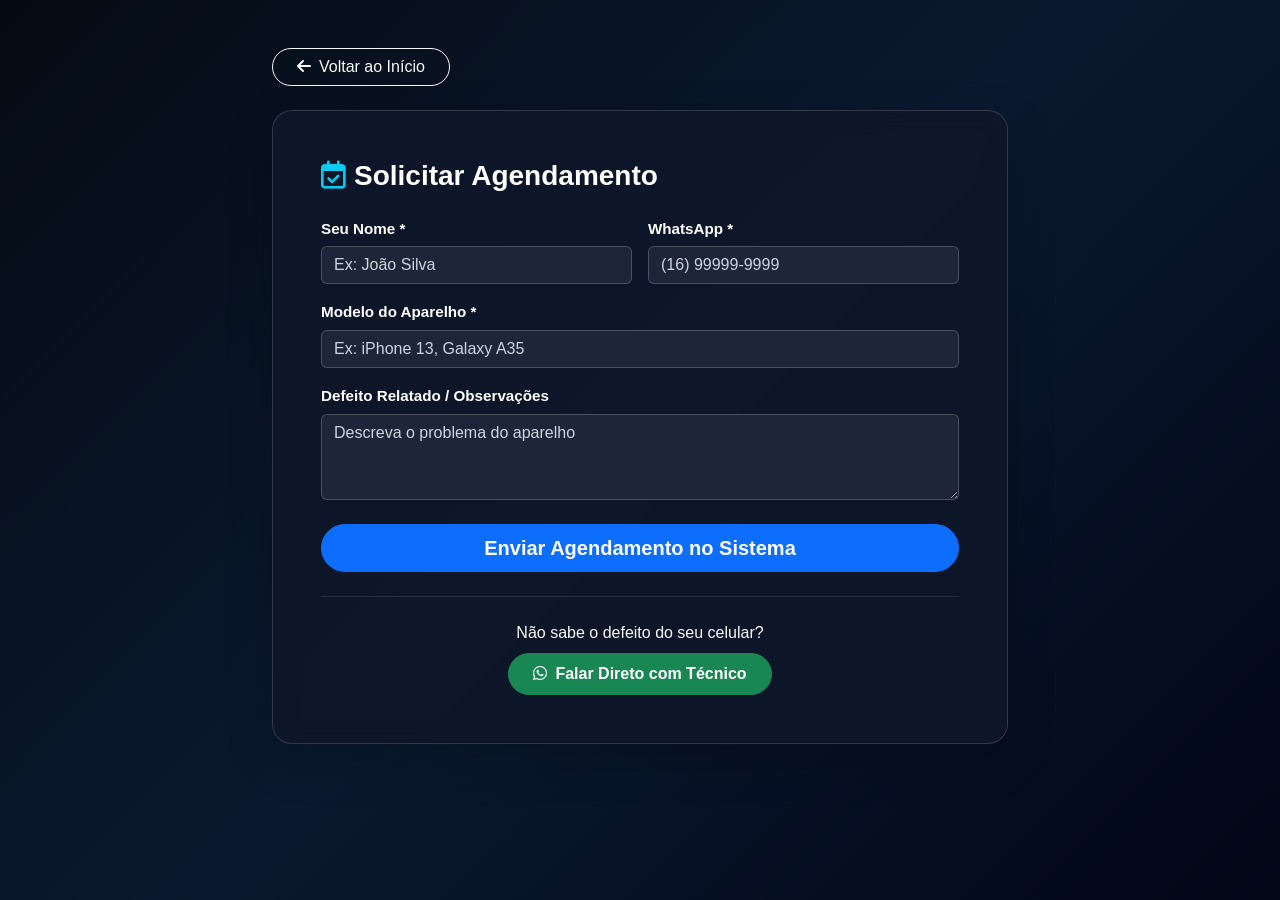
==== agendar.html @ 2a11ffaa "Versão final com API C# e Painel do Técnico" ====
<!DOCTYPE html>
<html lang="pt-BR">
<head>
    <meta charset="UTF-8">
    <meta name="viewport" content="width=device-width, initial-scale=1.0">
    <title>Agendar Serviço - ABM Tech</title>
    
    <!-- Bootstrap e FontAwesome -->
    <link href="https://cdn.jsdelivr.net/npm/bootstrap@5.3.0/dist/css/bootstrap.min.css" rel="stylesheet">
    <link rel="stylesheet" href="https://cdnjs.cloudflare.com/ajax/libs/font-awesome/6.4.0/css/all.min.css">
    
    <!-- CSS externo -->
    <link rel="stylesheet" href="style.css">
</head>
<body>

<div class="container py-5">
    <div class="row justify-content-center">
        <div class="col-md-8">
            <a href="index.html" class="btn btn-outline-light mb-4 rounded-pill px-4">
                <i class="fa-solid fa-arrow-left me-2"></i>Voltar ao Início
            </a>
            
            <div class="card card-dark p-4 p-md-5 shadow-lg">
                <h3 class="fw-bold mb-4 text-white">
                    <i class="fa-regular fa-calendar-check me-2 text-info"></i>Solicitar Agendamento
                </h3>
                
                <form id="formAgendamento">
                    <div class="row g-3">
                        <div class="col-md-6">
                            <label class="form-label">Seu Nome *</label>
                            <input type="text" class="form-control" id="nomeCliente" placeholder="Ex: João Silva" required>
                        </div>
                        <div class="col-md-6">
                            <label class="form-label">WhatsApp *</label>
                            <input type="text" class="form-control" id="whatsappCliente" placeholder="(16) 99999-9999" required>
                        </div>
                        <div class="col-12">
                            <label class="form-label">Modelo do Aparelho *</label>
                            <input type="text" class="form-control" id="modeloAparelho" placeholder="Ex: iPhone 13, Galaxy A35" required>
                        </div>
                        <div class="col-12">
                            <label class="form-label">Defeito Relatado / Observações</label>
                            <textarea class="form-control" id="defeitoRelatado" rows="3" placeholder="Descreva o problema do aparelho"></textarea>
                        </div>
                        <div class="col-12 mt-4">
                            <button type="button" onclick="enviarAgendamento()" class="btn btn-primary btn-lg w-100 fw-bold rounded-pill">
                                Enviar Agendamento no Sistema
                            </button>
                        </div>
                    </div>
                </form>

                <hr class="my-4 border-secondary">

                <div class="text-center">
                    <p class="text-light mb-2">Não sabe o defeito do seu celular?</p>
                    <button onclick="abrirWhatsapp()" class="btn btn-success fw-bold rounded-pill px-4 py-2">
                        <i class="fa-brands fa-whatsapp me-2"></i>Falar Direto com Técnico
                    </button>
                </div>

                <div id="resultadoAgendamento" class="mt-4 alert alert-success d-none rounded-3" role="alert"></div>
            </div>
        </div>
    </div>
</div>

<!-- MODAL DE ALERTA DO SITE -->
<div class="modal fade" id="modalAviso" tabindex="-1" aria-hidden="true">
    <div class="modal-dialog modal-dialog-centered">
        <div class="modal-content modal-dark text-start">
            <div class="modal-header border-0">
                <h5 class="modal-title fw-bold" id="modalTitulo"></h5>
                <button type="button" class="btn-close btn-close-white" data-bs-dismiss="modal" aria-label="Close"></button>
            </div>
            <div class="modal-body text-light" id="modalMensagem"></div>
            <div class="modal-footer border-0">
                <button type="button" class="btn btn-secondary rounded-pill px-4" data-bs-dismiss="modal">Entendido</button>
            </div>
        </div>
    </div>
</div>

<!-- JS do Bootstrap -->
<script src="https://cdn.jsdelivr.net/npm/bootstrap@5.3.0/dist/js/bootstrap.bundle.min.js"></script>

<script>
    function exibirModal(titulo, mensagem, tipo = 'warning') {
        const modalTitulo = document.getElementById('modalTitulo');
        const modalMensagem = document.getElementById('modalMensagem');
        
        modalTitulo.className = `modal-title fw-bold text-${tipo}`;
        modalTitulo.innerHTML = tipo === 'danger' 
            ? `<i class="fa-solid fa-circle-exclamation me-2"></i>${titulo}`
            : `<i class="fa-solid fa-triangle-exclamation me-2"></i>${titulo}`;
            
        modalMensagem.innerText = mensagem;
        
        const modal = new bootstrap.Modal(document.getElementById('modalAviso'));
        modal.show();
    }

    async function enviarAgendamento() {
        const nome = document.getElementById('nomeCliente').value.trim();
        const whatsapp = document.getElementById('whatsappCliente').value.trim();
        const modelo = document.getElementById('modeloAparelho').value.trim();
        const defeito = document.getElementById('defeitoRelatado').value.trim();

        // VALIDAÇÃO: Verifica se os campos obrigatórios estão preenchidos antes de chamar a API
        if (!nome || !whatsapp || !modelo) {
            exibirModal(
                'Campos Obrigatórios', 
                'Por favor, preencha o seu Nome, WhatsApp e o Modelo do Aparelho antes de enviar.', 
                'warning'
            );
            return;
        }

        const dados = {
            nomeCliente: nome,
            whatsappCliente: whatsapp,
            modeloAparelho: modelo,
            defeitoRelatado: defeito
        };

        try {
            const resposta = await fetch('http://localhost:5176/api/OrdemServico/agendar', {
                method: 'POST',
                headers: { 'Content-Type': 'application/json' },
                body: JSON.stringify(dados)
            });

            if (!resposta.ok) {
                throw new Error('Servidor retornou erro');
            }

            const resultado = await resposta.json();
            const alertDiv = document.getElementById('resultadoAgendamento');
            alertDiv.classList.remove('d-none');
            alertDiv.innerHTML = `<strong>Sucesso!</strong> Guarde seu código de rastreio: <strong>${resultado.codigoRastreio}</strong>`;
            
            // Limpa os campos do formulário após o envio correto
            document.getElementById('formAgendamento').reset();

        } catch (err) {
            // Este catch agora só roda se a API estiver offline de verdade
            exibirModal(
                'Falha na Conexão', 
                'Não foi possível conectar ao servidor. Verifique se a sua API em C# está rodando com "dotnet run".', 
                'danger'
            );
        }
    }

    function abrirWhatsapp() {
        const nome = document.getElementById('nomeCliente').value;
        const modelo = document.getElementById('modeloAparelho').value;
        const defeito = document.getElementById('defeitoRelatado').value;
        window.open(`https://wa.me/5516999999999?text=Olá, preciso de suporte! Nome: ${nome} | Modelo: ${modelo} | Defeito: ${defeito}`, '_blank');
    }
</script>

</body>
</html>
---- style.css ----
/* Configurações Gerais */
body {
    font-family: 'Segoe UI', Tahoma, Geneva, Verdana, sans-serif;
    background: linear-gradient(135deg, #050b14 0%, #0a192f 50%, #020617 100%);
    min-height: 100vh;
    color: #ffffff;
}

/* Cabeçalho */
.header-top {
    background-color: rgba(5, 11, 20, 0.95);
    border-bottom: 1px solid rgba(255, 255, 255, 0.1);
    padding: 15px 0;
    backdrop-filter: blur(10px);
}

.logo-text { 
    font-size: 1.8rem; 
    font-weight: 800; 
    color: #fff; 
    text-transform: uppercase; 
    text-decoration: none; 
}

.logo-badge { 
    background-color: #0d6efd; 
    color: #fff; 
    padding: 2px 8px; 
    border-radius: 4px; 
    font-size: 0.9rem; 
}

.nav-link-custom { 
    color: #cbd5e1; 
    font-weight: 700; 
    text-transform: uppercase; 
    font-size: 0.85rem; 
    margin: 0 10px; 
    text-decoration: none; 
    transition: 0.3s; 
}

.nav-link-custom:hover { 
    color: #38bdf8; 
}

.btn-header-wa {
    background-color: #25D366;
    color: white;
    font-weight: bold;
    border-radius: 50px;
    padding: 8px 20px;
    text-decoration: none;
    box-shadow: 0 4px 14px rgba(37, 211, 102, 0.3);
}

/* Banners e Cartões */
.hero-banner {
    padding: 90px 0 60px 0;
    text-align: center;
}

.hero-title { 
    font-size: 3rem; 
    font-weight: 800; 
    text-transform: uppercase; 
    letter-spacing: 2px; 
}

.card-dark {
    background: rgba(15, 23, 42, 0.9);
    border: 1px solid rgba(255, 255, 255, 0.15);
    backdrop-filter: blur(12px);
    border-radius: 20px;
}

.service-card {
    border: 1px solid rgba(255, 255, 255, 0.1);
    border-radius: 16px;
    background: rgba(15, 23, 42, 0.7);
    backdrop-filter: blur(10px);
    transition: transform 0.3s, border-color 0.3s;
}

.service-card:hover {
    transform: translateY(-5px);
    border-color: #38bdf8;
    box-shadow: 0 10px 25px rgba(56, 189, 248, 0.15);
}

/* Formulários e Inputs (Texto em Branco com Alto Contraste) */
.form-label {
    color: #ffffff !important;
    font-weight: 600 !important;
    font-size: 0.95rem;
    margin-bottom: 6px;
}

.form-control {
    background-color: rgba(30, 41, 59, 0.9) !important;
    border: 1px solid rgba(255, 255, 255, 0.25) !important;
    color: #ffffff !important;
}

.form-control::placeholder {
    color: #cbd5e1 !important;
    opacity: 1;
}

.form-control:focus {
    background-color: #1e293b !important;
    border-color: #38bdf8 !important;
    color: #ffffff !important;
    box-shadow: 0 0 0 0.25rem rgba(56, 189, 248, 0.3) !important;
}
/* Estilo do Modal Customizado */
.modal-dark {
    background: #0f172a;
    border: 1px solid rgba(255, 255, 255, 0.2);
    border-radius: 16px;
    box-shadow: 0 10px 30px rgba(0, 0, 0, 0.5);
}

.modal-dark code {
    background-color: rgba(255, 255, 255, 0.1);
    color: #38bdf8;
    padding: 2px 6px;
    border-radius: 4px;
}
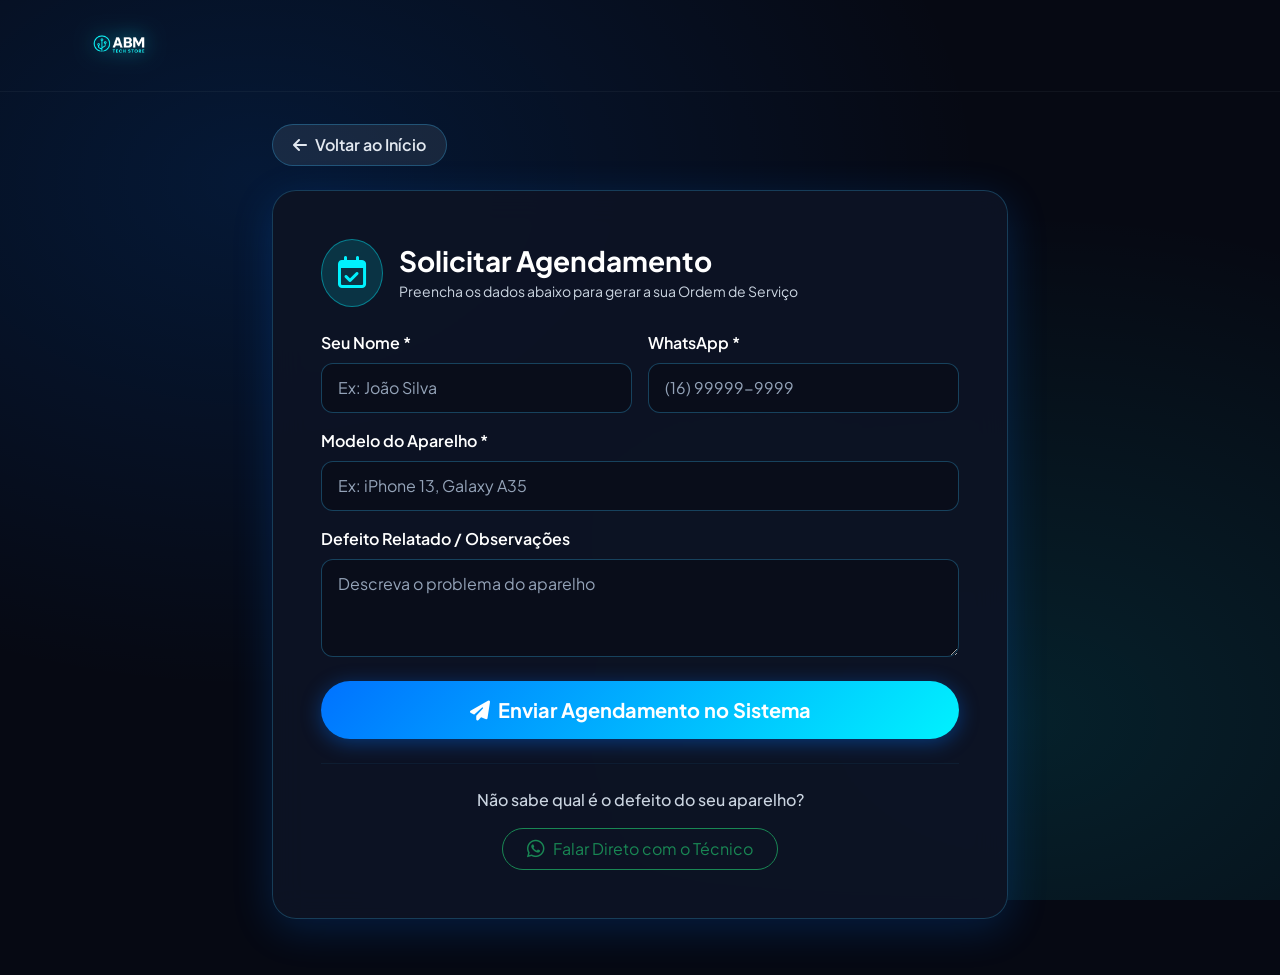
==== commit 2720950d: "Atualização do visual" ====
--- a/agendar.html
+++ b/agendar.html
@@ -9,84 +9,212 @@
     <link href="https://cdn.jsdelivr.net/npm/bootstrap@5.3.0/dist/css/bootstrap.min.css" rel="stylesheet">
     <link rel="stylesheet" href="https://cdnjs.cloudflare.com/ajax/libs/font-awesome/6.4.0/css/all.min.css">
     
-    <!-- CSS externo -->
+    <!-- CSS personalizado -->
     <link rel="stylesheet" href="style.css">
+
+    <style>
+        /* Logo Estilo iFood / Cyberpunk (Sem fundo quadrado) */
+        .logo-ifood-style {
+            height: 75px;
+            width: auto;
+            object-fit: contain;
+            mix-blend-mode: screen;
+            filter: brightness(1.3) contrast(180%) drop-shadow(0 0 10px rgba(0, 242, 254, 0.6));
+            background: transparent !important;
+            border: none !important;
+            box-shadow: none !important;
+            border-radius: 0 !important;
+            transition: transform 0.3s ease;
+        }
+
+        .logo-ifood-style:hover {
+            transform: scale(1.05);
+        }
+
+        .agendar-card {
+            background: rgba(13, 19, 36, 0.95);
+            border: 1px solid rgba(56, 189, 248, 0.25);
+            border-radius: 24px;
+            backdrop-filter: blur(16px);
+            box-shadow: 0 10px 40px rgba(0, 114, 255, 0.2);
+        }
+
+        .custom-form-control {
+            background: #090d1a !important;
+            border: 1px solid rgba(56, 189, 248, 0.3) !important;
+            color: #ffffff !important;
+            border-radius: 12px !important;
+            padding: 12px 16px !important;
+            transition: all 0.3s;
+        }
+
+        .custom-form-control:focus {
+            border-color: #00f2fe !important;
+            box-shadow: 0 0 15px rgba(0, 242, 254, 0.35) !important;
+            background: #0d1326 !important;
+        }
+
+        .custom-form-control::placeholder {
+            color: #94a3b8 !important;
+            opacity: 1;
+        }
+
+        .btn-action-primary {
+            background: linear-gradient(135deg, #0072ff 0%, #00f2fe 100%);
+            color: #ffffff;
+            border: none;
+            border-radius: 50px;
+            font-weight: 700;
+            padding: 14px 28px;
+            box-shadow: 0 4px 20px rgba(0, 114, 255, 0.4);
+            transition: all 0.3s;
+        }
+
+        .btn-action-primary:hover {
+            transform: translateY(-2px);
+            box-shadow: 0 8px 30px rgba(0, 242, 254, 0.6);
+            color: #ffffff;
+        }
+
+        .btn-back {
+            background: rgba(255, 255, 255, 0.08);
+            color: #e2e8f0;
+            border: 1px solid rgba(56, 189, 248, 0.3);
+            border-radius: 50px;
+            padding: 8px 20px;
+            font-weight: 600;
+            transition: all 0.3s;
+        }
+
+        .btn-back:hover {
+            color: #00f2fe;
+            border-color: #00f2fe;
+            background: rgba(0, 242, 254, 0.1);
+        }
+
+        .text-subhead {
+            color: #cbd5e1 !important;
+        }
+
+        .result-box {
+            background: #090d1a;
+            border: 1px solid #00f2fe;
+            border-radius: 16px;
+            box-shadow: 0 0 20px rgba(0, 242, 254, 0.25);
+        }
+    </style>
 </head>
 <body>
 
-<div class="container py-5">
+<!-- BARRA SUPERIOR COM LOGO -->
+<nav class="navbar navbar-dark bg-dark-custom py-2 border-bottom border-secondary border-opacity-10 mb-4">
+    <div class="container">
+        <a class="navbar-brand d-flex align-items-center py-0" href="index.html">
+            <img src="logo.jpg" alt="ABM Tech Store" class="logo-ifood-style" onerror="this.src='logo.png'">
+        </a>
+    </div>
+</nav>
+
+<div class="container py-2 mb-5">
     <div class="row justify-content-center">
-        <div class="col-md-8">
-            <a href="index.html" class="btn btn-outline-light mb-4 rounded-pill px-4">
+        <div class="col-lg-8">
+            <a href="index.html" class="btn btn-back mb-4 text-decoration-none d-inline-flex align-items-center">
                 <i class="fa-solid fa-arrow-left me-2"></i>Voltar ao Início
             </a>
             
-            <div class="card card-dark p-4 p-md-5 shadow-lg">
-                <h3 class="fw-bold mb-4 text-white">
-                    <i class="fa-regular fa-calendar-check me-2 text-info"></i>Solicitar Agendamento
-                </h3>
+            <div class="card agendar-card p-4 p-md-5">
+                <div class="d-flex align-items-center mb-4">
+                    <div class="p-3 rounded-circle me-3" style="background: rgba(0, 242, 254, 0.15); border: 1px solid rgba(0, 242, 254, 0.4);">
+                        <i class="fa-regular fa-calendar-check fa-2x" style="color: #00f2fe;"></i>
+                    </div>
+                    <div>
+                        <h3 class="fw-bold mb-1 text-white">Solicitar Agendamento</h3>
+                        <p class="text-subhead small mb-0">Preencha os dados abaixo para gerar a sua Ordem de Serviço</p>
+                    </div>
+                </div>
                 
-                <form id="formAgendamento">
+                <div id="containerAgendamento">
                     <div class="row g-3">
                         <div class="col-md-6">
-                            <label class="form-label">Seu Nome *</label>
-                            <input type="text" class="form-control" id="nomeCliente" placeholder="Ex: João Silva" required>
+                            <label class="form-label text-white fw-semibold">Seu Nome *</label>
+                            <input type="text" class="form-control custom-form-control" id="nomeCliente" placeholder="Ex: João Silva">
                         </div>
                         <div class="col-md-6">
-                            <label class="form-label">WhatsApp *</label>
-                            <input type="text" class="form-control" id="whatsappCliente" placeholder="(16) 99999-9999" required>
+                            <label class="form-label text-white fw-semibold">WhatsApp *</label>
+                            <input type="text" 
+                                   class="form-control custom-form-control" 
+                                   id="whatsappCliente" 
+                                   placeholder="(16) 99999-9999" 
+                                   maxlength="15" 
+                                   oninput="mascaraWhatsapp(this)">
                         </div>
                         <div class="col-12">
-                            <label class="form-label">Modelo do Aparelho *</label>
-                            <input type="text" class="form-control" id="modeloAparelho" placeholder="Ex: iPhone 13, Galaxy A35" required>
+                            <label class="form-label text-white fw-semibold">Modelo do Aparelho *</label>
+                            <input type="text" class="form-control custom-form-control" id="modeloAparelho" placeholder="Ex: iPhone 13, Galaxy A35">
                         </div>
                         <div class="col-12">
-                            <label class="form-label">Defeito Relatado / Observações</label>
-                            <textarea class="form-control" id="defeitoRelatado" rows="3" placeholder="Descreva o problema do aparelho"></textarea>
+                            <label class="form-label text-white fw-semibold">Defeito Relatado / Observações</label>
+                            <textarea class="form-control custom-form-control" id="defeitoRelatado" rows="3" placeholder="Descreva o problema do aparelho"></textarea>
                         </div>
                         <div class="col-12 mt-4">
-                            <button type="button" onclick="enviarAgendamento()" class="btn btn-primary btn-lg w-100 fw-bold rounded-pill">
-                                Enviar Agendamento no Sistema
+                            <button type="button" id="btnEnviarOS" onclick="processarEnvio()" class="btn btn-action-primary btn-lg w-100">
+                                <i class="fa-solid fa-paper-plane me-2"></i>Enviar Agendamento no Sistema
                             </button>
                         </div>
                     </div>
-                </form>
-
-                <hr class="my-4 border-secondary">
+                </div>
+
+                <hr class="my-4" style="border-color: rgba(56, 189, 248, 0.25);">
 
                 <div class="text-center">
-                    <p class="text-light mb-2">Não sabe o defeito do seu celular?</p>
-                    <button onclick="abrirWhatsapp()" class="btn btn-success fw-bold rounded-pill px-4 py-2">
-                        <i class="fa-brands fa-whatsapp me-2"></i>Falar Direto com Técnico
+                    <p class="text-subhead fw-medium mb-3">Não sabe qual é o defeito do seu aparelho?</p>
+                    <button type="button" onclick="abrirWhatsapp()" class="btn btn-outline-success rounded-pill px-4 py-2 text-decoration-none d-inline-flex align-items-center">
+                        <i class="fa-brands fa-whatsapp me-2 fs-5"></i>Falar Direto com o Técnico
                     </button>
                 </div>
 
-                <div id="resultadoAgendamento" class="mt-4 alert alert-success d-none rounded-3" role="alert"></div>
+                <div id="resultadoAgendamento" class="mt-4 p-4 result-box text-center d-none"></div>
             </div>
         </div>
     </div>
 </div>
 
-<!-- MODAL DE ALERTA DO SITE -->
+<!-- MODAL DE ALERTA -->
 <div class="modal fade" id="modalAviso" tabindex="-1" aria-hidden="true">
     <div class="modal-dialog modal-dialog-centered">
-        <div class="modal-content modal-dark text-start">
+        <div class="modal-content text-start" style="background: #0d1324; border: 1px solid rgba(56, 189, 248, 0.3); border-radius: 20px;">
             <div class="modal-header border-0">
                 <h5 class="modal-title fw-bold" id="modalTitulo"></h5>
                 <button type="button" class="btn-close btn-close-white" data-bs-dismiss="modal" aria-label="Close"></button>
             </div>
             <div class="modal-body text-light" id="modalMensagem"></div>
             <div class="modal-footer border-0">
-                <button type="button" class="btn btn-secondary rounded-pill px-4" data-bs-dismiss="modal">Entendido</button>
+                <button type="button" class="btn btn-action-primary rounded-pill px-4 py-2" data-bs-dismiss="modal">Entendido</button>
             </div>
         </div>
     </div>
 </div>
 
-<!-- JS do Bootstrap -->
 <script src="https://cdn.jsdelivr.net/npm/bootstrap@5.3.0/dist/js/bootstrap.bundle.min.js"></script>
 
 <script>
+    // MÁSCARA INTELIGENTE DE WHATSAPP
+    function mascaraWhatsapp(input) {
+        let valor = input.value.replace(/\D/g, ""); // Remove tudo que não é número
+
+        if (valor.length > 11) valor = valor.slice(0, 11); // Limita em 11 números
+
+        if (valor.length > 10) {
+            input.value = valor.replace(/^(\d{2})(\d{5})(\d{4})\$/, "(\$1) \$2-\$3");
+        } else if (valor.length > 6) {
+            input.value = valor.replace(/^(\d{2})(\d{4,5})(\d{0,4})\$/, "(\$1) \$2-\$3");
+        } else if (valor.length > 2) {
+            input.value = valor.replace(/^(\d{2})(\d{0,5})\$/, "(\$1) \$2");
+        } else {
+            input.value = valor;
+        }
+    }
+
     function exibirModal(titulo, mensagem, tipo = 'warning') {
         const modalTitulo = document.getElementById('modalTitulo');
         const modalMensagem = document.getElementById('modalMensagem');
@@ -102,13 +230,15 @@
         modal.show();
     }
 
-    async function enviarAgendamento() {
+    async function processarEnvio() {
         const nome = document.getElementById('nomeCliente').value.trim();
         const whatsapp = document.getElementById('whatsappCliente').value.trim();
         const modelo = document.getElementById('modeloAparelho').value.trim();
         const defeito = document.getElementById('defeitoRelatado').value.trim();
 
-        // VALIDAÇÃO: Verifica se os campos obrigatórios estão preenchidos antes de chamar a API
+        // Extrai apenas os números para verificação
+        const apenasNumerosWhatsapp = whatsapp.replace(/\D/g, "");
+
         if (!nome || !whatsapp || !modelo) {
             exibirModal(
                 'Campos Obrigatórios', 
@@ -118,6 +248,15 @@
             return;
         }
 
+        if (apenasNumerosWhatsapp.length < 11) {
+            exibirModal(
+                'WhatsApp Incompleto', 
+                'Por favor, insira o número do WhatsApp completo com DDD e os 9 dígitos (ex: 16 99999-9999).', 
+                'warning'
+            );
+            return;
+        }
+
         const dados = {
             nomeCliente: nome,
             whatsappCliente: whatsapp,
@@ -132,20 +271,39 @@
                 body: JSON.stringify(dados)
             });
 
-            if (!resposta.ok) {
-                throw new Error('Servidor retornou erro');
-            }
+            if (!resposta.ok) throw new Error('Erro ao salvar');
 
             const resultado = await resposta.json();
+            const codigo = resultado.codigoRastreio || "Código Gerado";
+
+            // Limpa os campos
+            document.getElementById('nomeCliente').value = '';
+            document.getElementById('whatsappCliente').value = '';
+            document.getElementById('modeloAparelho').value = '';
+            document.getElementById('defeitoRelatado').value = '';
+
+            // Exibe resultado
             const alertDiv = document.getElementById('resultadoAgendamento');
             alertDiv.classList.remove('d-none');
-            alertDiv.innerHTML = `<strong>Sucesso!</strong> Guarde seu código de rastreio: <strong>${resultado.codigoRastreio}</strong>`;
-            
-            // Limpa os campos do formulário após o envio correto
-            document.getElementById('formAgendamento').reset();
+            alertDiv.innerHTML = `
+                <i class="fa-solid fa-circle-check fa-3x mb-3" style="color: #00f2fe;"></i>
+                <h4 class="fw-bold text-white mb-2">Agendamento Solicitado com Sucesso!</h4>
+                <p class="text-subhead mb-3">Guarde o seu código de rastreio para acompanhar o status:</p>
+                <div class="d-inline-block px-4 py-2 rounded-pill fw-bold fs-3 mb-3" style="background: linear-gradient(135deg, #0072ff 0%, #00f2fe 100%); color: #fff;">
+                    ${codigo}
+                </div>
+                <div>
+                    <a href="status.html" class="btn btn-sm btn-outline-info rounded-pill px-3 py-2 mt-2 text-decoration-none">
+                        <i class="fa-solid fa-magnifying-glass me-1"></i> Ir para a página de rastreio
+                    </a>
+                </div>
+            `;
+
+            setTimeout(() => {
+                alertDiv.scrollIntoView({ behavior: 'smooth', block: 'center' });
+            }, 100);
 
         } catch (err) {
-            // Este catch agora só roda se a API estiver offline de verdade
             exibirModal(
                 'Falha na Conexão', 
                 'Não foi possível conectar ao servidor. Verifique se a sua API em C# está rodando com "dotnet run".', 
@@ -158,7 +316,7 @@
         const nome = document.getElementById('nomeCliente').value;
         const modelo = document.getElementById('modeloAparelho').value;
         const defeito = document.getElementById('defeitoRelatado').value;
-        window.open(`https://wa.me/5516999999999?text=Olá, preciso de suporte! Nome: ${nome} | Modelo: ${modelo} | Defeito: ${defeito}`, '_blank');
+        window.open(`https://wa.me/5516991600449?text=Olá, preciso de suporte! Nome: ${nome} | Modelo: ${modelo} | Defeito: ${defeito}`, '_blank');
     }
 </script>
 
--- a/style.css
+++ b/style.css
@@ -1,129 +1,177 @@
-/* Configurações Gerais */
-body {
-    font-family: 'Segoe UI', Tahoma, Geneva, Verdana, sans-serif;
-    background: linear-gradient(135deg, #050b14 0%, #0a192f 50%, #020617 100%);
-    min-height: 100vh;
-    color: #ffffff;
+@import url('https://fonts.googleapis.com/css2?family=Plus+Jakarta+Sans:wght@400;500;600;700;800&display=swap');
+
+:root {
+  --bg-dark: #060913;
+  --card-bg: rgba(13, 19, 36, 0.75);
+  --border-color: rgba(56, 189, 248, 0.15);
+  --accent-blue: #0072ff;
+  --accent-cyan: #00f2fe;
+  --text-main: #f8fafc;
+  --text-muted: #94a3b8;
 }
 
-/* Cabeçalho */
-.header-top {
-    background-color: rgba(5, 11, 20, 0.95);
-    border-bottom: 1px solid rgba(255, 255, 255, 0.1);
-    padding: 15px 0;
-    backdrop-filter: blur(10px);
+body {
+  background-color: var(--bg-dark);
+  background-image: 
+    radial-gradient(at 20% 20%, rgba(0, 114, 255, 0.15) 0px, transparent 50%),
+    radial-gradient(at 80% 80%, rgba(0, 242, 254, 0.1) 0px, transparent 50%);
+  background-attachment: fixed;
+  color: var(--text-main);
+  font-family: 'Plus Jakarta Sans', sans-serif;
+  min-height: 100vh;
+  overflow-x: hidden;
 }
 
-.logo-text { 
-    font-size: 1.8rem; 
-    font-weight: 800; 
-    color: #fff; 
-    text-transform: uppercase; 
-    text-decoration: none; 
+/* Header & Navbar */
+.navbar-custom {
+  background: rgba(6, 9, 19, 0.85);
+  backdrop-filter: blur(12px);
+  border-bottom: 1px solid var(--border-color);
 }
 
-.logo-badge { 
-    background-color: #0d6efd; 
-    color: #fff; 
-    padding: 2px 8px; 
-    border-radius: 4px; 
-    font-size: 0.9rem; 
+.nav-link-custom {
+  color: var(--text-muted);
+  font-weight: 600;
+  font-size: 0.9rem;
+  transition: color 0.2s;
+  text-decoration: none;
 }
 
-.nav-link-custom { 
-    color: #cbd5e1; 
-    font-weight: 700; 
-    text-transform: uppercase; 
-    font-size: 0.85rem; 
-    margin: 0 10px; 
-    text-decoration: none; 
-    transition: 0.3s; 
+.nav-link-custom:hover {
+  color: var(--accent-cyan);
 }
 
-.nav-link-custom:hover { 
-    color: #38bdf8; 
+/* Botão WhatsApp */
+.btn-whatsapp {
+  background: rgba(34, 197, 94, 0.15);
+  color: #4ade80;
+  border: 1px solid rgba(34, 197, 94, 0.4);
+  border-radius: 50px;
+  padding: 8px 20px;
+  font-weight: 700;
+  box-shadow: 0 0 15px rgba(34, 197, 94, 0.2);
+  transition: all 0.3s;
 }
 
-.btn-header-wa {
-    background-color: #25D366;
-    color: white;
-    font-weight: bold;
-    border-radius: 50px;
-    padding: 8px 20px;
-    text-decoration: none;
-    box-shadow: 0 4px 14px rgba(37, 211, 102, 0.3);
+.btn-whatsapp:hover {
+  background: rgba(34, 197, 94, 0.25);
+  color: #4ade80;
+  box-shadow: 0 0 25px rgba(34, 197, 94, 0.4);
+  transform: translateY(-2px);
 }
 
-/* Banners e Cartões */
-.hero-banner {
-    padding: 90px 0 60px 0;
-    text-align: center;
+/* Hero Section */
+.hero-section {
+  padding: 100px 0 60px 0;
 }
 
-.hero-title { 
-    font-size: 3rem; 
-    font-weight: 800; 
-    text-transform: uppercase; 
-    letter-spacing: 2px; 
+.hero-title {
+  font-size: 3.5rem;
+  font-weight: 800;
+  letter-spacing: -1px;
+  background: linear-gradient(135deg, #ffffff 30%, #a5f3fc 100%);
+  -webkit-background-clip: text;
+  background-clip: text;
+  -webkit-text-fill-color: transparent;
 }
 
-.card-dark {
-    background: rgba(15, 23, 42, 0.9);
-    border: 1px solid rgba(255, 255, 255, 0.15);
-    backdrop-filter: blur(12px);
-    border-radius: 20px;
+.hero-subtitle {
+  color: var(--accent-cyan);
+  font-weight: 700;
+  letter-spacing: 2px;
+  font-size: 0.9rem;
+  text-transform: uppercase;
 }
 
+/* Botões do Hero */
+.btn-hero-primary {
+  background: linear-gradient(135deg, var(--accent-blue) 0%, var(--accent-cyan) 100%);
+  color: #ffffff;
+  border: none;
+  border-radius: 50px;
+  padding: 14px 32px;
+  font-weight: 700;
+  box-shadow: 0 4px 25px rgba(0, 114, 255, 0.4);
+  transition: all 0.3s;
+}
+
+.btn-hero-primary:hover {
+  transform: translateY(-2px);
+  box-shadow: 0 8px 35px rgba(0, 242, 254, 0.6);
+  color: #ffffff;
+}
+
+.btn-hero-secondary {
+  background: rgba(255, 255, 255, 0.05);
+  color: var(--text-main);
+  border: 1px solid var(--border-color);
+  border-radius: 50px;
+  padding: 14px 32px;
+  font-weight: 700;
+  transition: all 0.3s;
+}
+
+.btn-hero-secondary:hover {
+  background: rgba(255, 255, 255, 0.1);
+  border-color: var(--accent-cyan);
+  color: #ffffff;
+}
+
+/* Cards de Serviços */
 .service-card {
-    border: 1px solid rgba(255, 255, 255, 0.1);
-    border-radius: 16px;
-    background: rgba(15, 23, 42, 0.7);
-    backdrop-filter: blur(10px);
-    transition: transform 0.3s, border-color 0.3s;
+  background: var(--card-bg);
+  border: 1px solid var(--border-color);
+  border-radius: 20px;
+  padding: 30px 20px;
+  text-align: center;
+  backdrop-filter: blur(10px);
+  transition: all 0.3s ease;
 }
 
 .service-card:hover {
-    transform: translateY(-5px);
-    border-color: #38bdf8;
-    box-shadow: 0 10px 25px rgba(56, 189, 248, 0.15);
+  border-color: var(--accent-cyan);
+  transform: translateY(-5px);
+  box-shadow: 0 10px 30px rgba(0, 242, 254, 0.15);
 }
 
-/* Formulários e Inputs (Texto em Branco com Alto Contraste) */
-.form-label {
-    color: #ffffff !important;
-    font-weight: 600 !important;
-    font-size: 0.95rem;
-    margin-bottom: 6px;
+.service-icon {
+  font-size: 2.2rem;
+  color: var(--accent-cyan);
+  margin-bottom: 15px;
+}
+.logo-cyberpunk {
+    height: 60px; /* Aumenta a escala visual do logo */
+    width: auto;
+    object-fit: contain;
+    mix-blend-mode: screen; /* Elimina o fundo e integra os elementos azuis/brancos ao cabeçalho */
+    filter: drop-shadow(0 0 12px rgba(0, 242, 254, 0.6)); /* Glow neon alinhado ao tema Cyberpunk */
+    transition: transform 0.3s ease, filter 0.3s ease;
 }
 
-.form-control {
-    background-color: rgba(30, 41, 59, 0.9) !important;
-    border: 1px solid rgba(255, 255, 255, 0.25) !important;
-    color: #ffffff !important;
+/* Interatividade para não parecer estático */
+.logo-cyberpunk:hover {
+    transform: scale(1.08);
+    filter: drop-shadow(0 0 20px rgba(0, 242, 254, 0.9));
+
 }
 
-.form-control::placeholder {
-    color: #cbd5e1 !important;
-    opacity: 1;
+.logo-cyberpunk:hover {
+    transform: scale(1.08);
+    box-shadow: 0 0 25px rgba(0, 242, 254, 0.8);
+}
+.logo-ifood-style {
+    height: 110px;                                  /* Tamanho grande e em destaque */
+    width: auto;
+    object-fit: contain;
+    mix-blend-mode: screen;                        /* Recorta tons escuros */
+    filter: brightness(1.3) contrast(180%) drop-shadow(0 0 10px rgba(0, 242, 254, 0.6)); /* Ouve o tom do fundo e faz o quadrado desaparecer */
+    background: transparent !important;
+    border: none !important;
+    box-shadow: none !important;
+    border-radius: 0 !important;
+    transition: transform 0.3s ease;
 }
 
-.form-control:focus {
-    background-color: #1e293b !important;
-    border-color: #38bdf8 !important;
-    color: #ffffff !important;
-    box-shadow: 0 0 0 0.25rem rgba(56, 189, 248, 0.3) !important;
-}
-/* Estilo do Modal Customizado */
-.modal-dark {
-    background: #0f172a;
-    border: 1px solid rgba(255, 255, 255, 0.2);
-    border-radius: 16px;
-    box-shadow: 0 10px 30px rgba(0, 0, 0, 0.5);
-}
-
-.modal-dark code {
-    background-color: rgba(255, 255, 255, 0.1);
-    color: #38bdf8;
-    padding: 2px 6px;
-    border-radius: 4px;
+.logo-ifood-style:hover {
+    transform: scale(1.06);
 }
